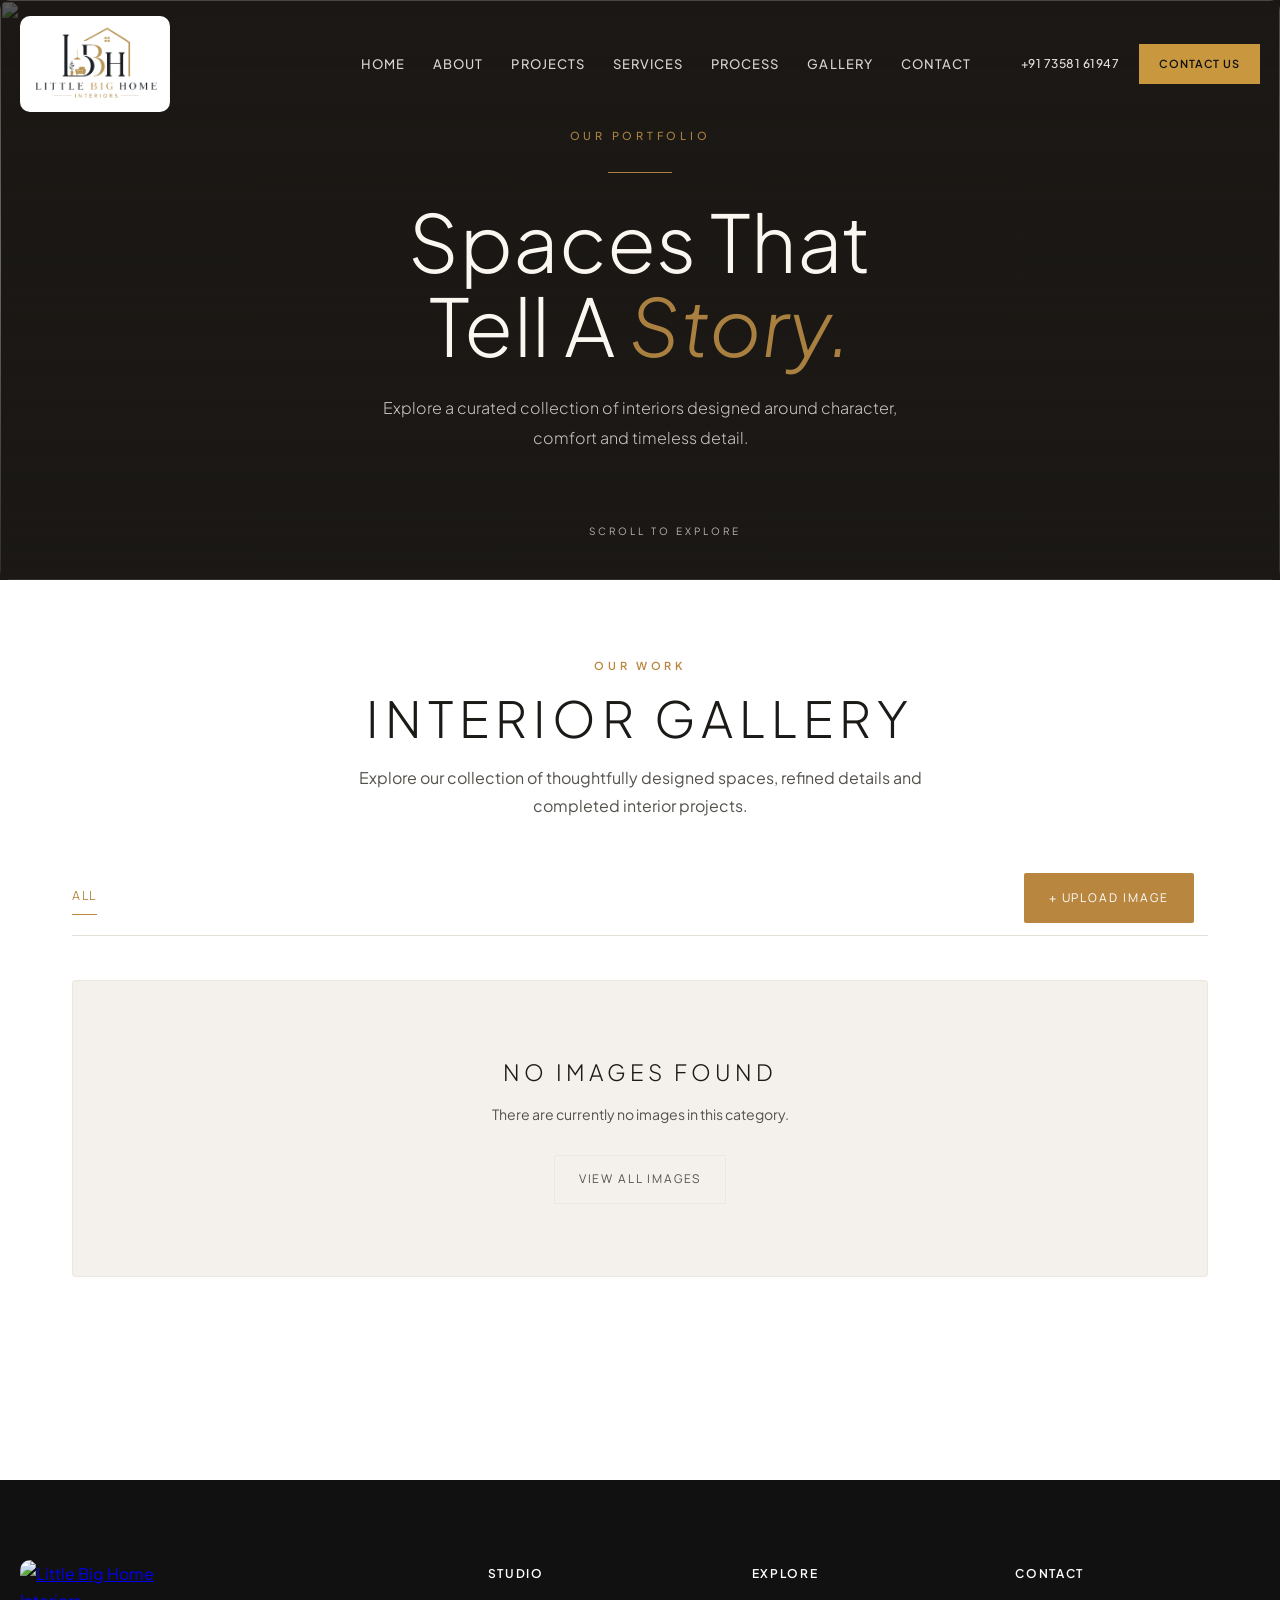
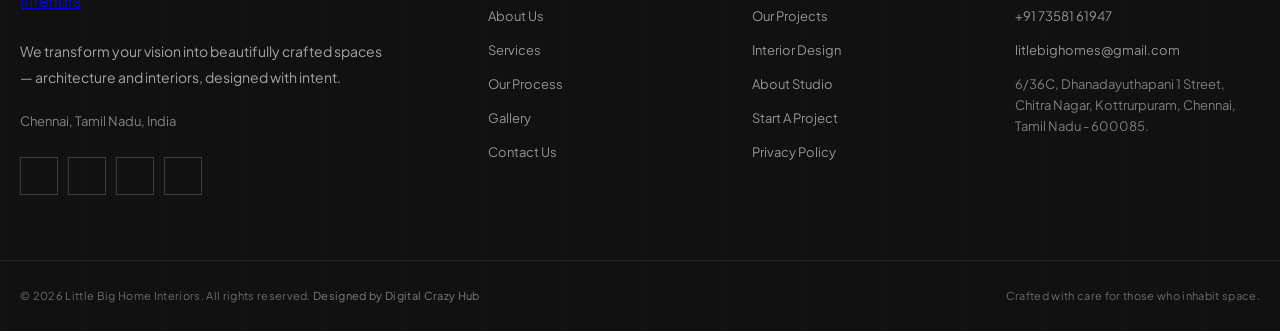
==== src/main/resources/static/page/gallery.html @ abd79fbe "add maven project" ====
<!DOCTYPE html>
<html lang="en">
<head>
    <meta charset="utf-8" />
    <meta name="viewport" content="width=device-width, initial-scale=1" />
    <title>Gallery | Little Big Home Interiors</title>
    <meta name="description" content="A curated portfolio of luxury residential and commercial interiors by Little Big Home Interiors." />
    <link rel="stylesheet" href="/src/main/resources/static/assets/css/gallery.css" />
    <link rel="stylesheet" href="/src/main/resources/static/assets/css/navbar-footer.css" />
    <link rel="icon" href="/src/main/resources/static/assets/image/logo.png" type="image/x-icon">
    <link rel="stylesheet" href="https://cdnjs.cloudflare.com/ajax/libs/font-awesome/7.3.0/css/all.min.css" integrity="sha512-ApSLB1Pd3/bZN8fWB/RG9YhN/7bd9Hkf3AGaE2mPfebjrxagjuBtx2GcgdqIlJkUzwylBo61r9Xa9NmgBI0swA==" crossorigin="anonymous" referrerpolicy="no-referrer" />
    <link rel="preconnect" href="https://fonts.googleapis.com" />
    <link rel="preconnect" href="https://fonts.gstatic.com" crossorigin />
    <link rel="stylesheet" href="https://fonts.googleapis.com/css2?family=Manrope:wght@300;400;500;600&family=Plus+Jakarta+Sans:wght@200;300;400;500&display=swap" />
</head>
<body class="lbhg-page">
<!-- =====================================================
        NAVBAR
   ====================================================== -->
<header class="lbh-nav" id="lbhNav">
    <div class="lbh-nav-wrap">
        <!-- ===============================
             LOGO
        ================================ -->
        <a href="#home" class="lbh-brand" aria-label="Little Big Home Interiors Home">
            <img src="/src/main/resources/static/assets/image/logo.png" alt="Little Big Home Interiors" class="lbh-brand-img">
        </a>
        <!-- ===============================
             DESKTOP NAVIGATION
        ================================ -->
        <nav class="lbh-menu" id="lbhMenu" aria-label="Primary Navigation">
            <a href="/index.html" class="lbh-menu-link lbh-active">Home</a>
            <a href="/src/main/resources/static/index.html#about" class="lbh-menu-link">About</a>
            <a href="/index.html#projects" class="lbh-menu-link">Projects</a>
            <a href="/index.html#services" class="lbh-menu-link">Services</a>
            <a href="/index.html#process" class="lbh-menu-link">Process</a>
            <a href="/page/gallery.html" class="lbh-menu-link">Gallery</a>
            <a href="/index.html#contact" class="lbh-menu-link">Contact</a>
        </nav>
        <!-- ===============================
             DESKTOP RIGHT ACTIONS
        ================================ -->
        <div class="lbh-nav-actions">
            <!-- PHONE -->
            <a href="tel:+917358161947" class="lbh-phone" aria-label="Call Little Big Home Interiors">
                    <span class="lbh-phone-icon" aria-hidden="true">
                        <i data-lucide="phone-call"></i>
                    </span>
                <span class="lbh-phone-text">+91 73581 61947</span>
            </a>
            <!-- CONTACT CTA -->
            <a href="#contact" class="lbh-contact-cta">Contact Us</a>
        </div>
        <!-- ===============================
             MOBILE TOGGLE
        ================================ -->
        <button class="lbh-burger" id="lbhBurger" type="button" aria-label="Open navigation menu"
                aria-expanded="false" aria-controls="lbhMobile">
            <span></span>
            <span></span>
            <span></span>
        </button>
    </div>
</header>
<!-- =====================================================
     MOBILE RIGHT SIDE MENU
====================================================== -->
<div class="lbh-mobile" id="lbhMobile" aria-hidden="true">
    <nav class="lbh-mobile-nav" aria-label="Mobile Navigation">
        <a href="#home" class="lbh-mobile-link lbh-active">Home</a>
        <a href="#about" class="lbh-mobile-link">About</a>
        <a href="#projects" class="lbh-mobile-link">Projects</a>
        <a href="#services" class="lbh-mobile-link">Services</a>
        <a href="#process" class="lbh-mobile-link">Process</a>
        <a href="/page/gallery.html" class="lbh-mobile-link">Gallery</a>
        <a href="#contact" class="lbh-mobile-link">Contact</a>
        <!-- Mobile Phone -->
        <a href="tel:+917358161947" class="lbh-mobile-phone">
                <span class="lbh-mobile-phone-icon">
                    <svg viewBox="0 0 24 24" fill="none" xmlns="http://www.w3.org/2000/svg">
                        <path d="M22 16.92v3a2 2 0 0 1-2.18 2
                            19.79 19.79 0 0 1-8.63-3.07
                            19.5 19.5 0 0 1-6-6
                            19.79 19.79 0 0 1-3.07-8.67
                            A2 2 0 0 1 4.11 2h3
                            a2 2 0 0 1 2 1.72
                            12.84 12.84 0 0 0 .7 2.81
                            2 2 0 0 1-.45 2.11L8.09 9.91
                            a16 16 0 0 0 6 6l1.27-1.27
                            a2 2 0 0 1 2.11-.45
                            12.84 12.84 0 0 0 2.81.7
                            A2 2 0 0 1 22 16.92z" stroke="currentColor" stroke-width="1.7" stroke-linecap="round"
                              stroke-linejoin="round" />
                    </svg>
                </span>
            +91 99999 99999</a>
        <!-- Mobile CTA -->
        <a href="#contact" class="lbh-mobile-cta">Contact Us</a>
    </nav>
</div>
<!-- 1. BANNER -->
<section class="lbhg-banner" aria-label="Gallery banner">
    <div class="lbhg-banner-media" aria-hidden="true">
        <img class="lbhg-banner-img" src="/assets/image/gallery/banner-luxury-living-room.jpg" alt="" onerror="this.onerror=null;this.src='https://images.unsplash.com/photo-1600210492486-724fe5c67fb0?auto=format&amp;fit=crop&amp;w=1920&amp;q=80'" />
    </div>
    <div class="lbhg-banner-overlay"></div>
    <div class="lbhg-banner-content">
        <p class="lbhg-banner-eyebrow">Our Portfolio</p>
        <span class="lbhg-rule" aria-hidden="true"></span>
        <h1 class="lbhg-banner-title">Spaces That<br />Tell A <em>Story.</em></h1>
        <p class="lbhg-banner-desc">Explore a curated collection of interiors designed around character, comfort and timeless detail.</p>
    </div>
    <div class="lbhg-scroll-indicator">
        <span>Scroll to explore</span>
        <span class="lbhg-scroll-arrow" aria-hidden="true"><i data-lucide="arrow-down-to-line"></i></span>
    </div>
</section>


<div class="gal-page">
    <main class="gal-shell">

        <section class="gal-intro" aria-labelledby="gal-heading">
            <p class="gal-eyebrow">OUR WORK</p>
            <h1 id="gal-heading" class="gal-heading">INTERIOR GALLERY</h1>
            <p class="gal-lede">
                Explore our collection of thoughtfully designed spaces, refined details and completed interior projects.
            </p>
        </section>

        <section class="gal-bar" aria-label="Gallery controls">
            <div class="gal-tabs" id="gal-tabs" role="tablist" aria-label="Filter gallery by category"></div>
            <div class="gal-actions">
                <button type="button" class="gal-btn gal-btn--gold gal-upload-cta" id="gal-upload-cta">
                    <span aria-hidden="true">+</span> Upload Image
                </button>
                <div id="gal-user-slot"></div>
            </div>
        </section>

        <section class="gal-results" aria-live="polite" id="gal-results">
            <p class="gal-status">Loading gallery…</p>
        </section>

    </main>

    <!-- Login modal -->
    <div class="gal-overlay gal-overlay--tight" id="gal-login-overlay" hidden>
        <div class="gal-login" role="dialog" aria-modal="true" aria-labelledby="gal-login-title" id="gal-login-dialog">
            <header class="gal-login__head">
                <div>
                    <h2 id="gal-login-title" class="gal-login__title">ADMIN LOGIN</h2>
                    <p class="gal-login__sub">Sign in to manage gallery images.</p>
                </div>
                <button type="button" class="gal-icon-btn" id="gal-login-close" aria-label="Close login dialog">X</button>
            </header>
            <form class="gal-form gal-login__form" id="gal-login-form" novalidate>
                <div class="gal-field">
                    <label class="gal-label" for="gal-login-user">Username *</label>
                    <input id="gal-login-user" class="gal-input" type="text" autocomplete="username" placeholder="Enter username" />
                    <p class="gal-msg gal-msg--error" id="gal-login-user-err" role="alert" hidden><span aria-hidden="true"></span> <span></span></p>
                </div>
                <div class="gal-field">
                    <label class="gal-label" for="gal-login-pass">Password *</label>
                    <div class="gal-passwrap">
                        <input id="gal-login-pass" class="gal-input" type="password" autocomplete="current-password" placeholder="Enter password" />
                        <button type="button" class="gal-passtoggle" id="gal-login-pass-toggle" aria-pressed="false" aria-label="Show password">Show</button>
                    </div>
                    <p class="gal-msg gal-msg--error" id="gal-login-pass-err" role="alert" hidden><span aria-hidden="true"></span> <span></span></p>
                </div>
                <p class="gal-loginerror" id="gal-login-error" role="alert" hidden></p>
                <div class="gal-login__actions">
                    <button type="button" class="gal-btn gal-btn--ghost" id="gal-login-cancel">Cancel</button>
                    <button type="submit" class="gal-btn gal-btn--gold" id="gal-login-submit">LOGIN</button>
                </div>
            </form>
        </div>
    </div>

    <!-- Upload / Edit modal -->
    <div class="gal-overlay" id="gal-modal-overlay" hidden>
        <div class="gal-modal" role="dialog" aria-modal="true" aria-labelledby="gal-modal-title" id="gal-modal-dialog">
            <header class="gal-modal__head">
                <div>
                    <h2 id="gal-modal-title" class="gal-modal__title">Upload an Image</h2>
                    <p class="gal-modal__sub">JPG or PNG, 1–2 MB, exactly 360 × 480px</p>
                </div>
                <button type="button" class="gal-icon-btn" id="gal-modal-close" aria-label="Close dialog">×</button>
            </header>
            <div class="gal-modal__body">
                <form class="gal-form" id="gal-upload-form" novalidate>
                    <div class="gal-field">
                        <span class="gal-label" id="gal-file-label">Upload File *</span>
                        <div class="gal-drop" id="gal-drop" role="button" tabindex="0" aria-labelledby="gal-file-label" aria-describedby="gal-file-help">
                            <span class="gal-drop__mark" aria-hidden="true">+</span>
                            <span class="gal-drop__main">Drag &amp; Drop, or click to browse</span>
                            <span class="gal-drop__hint" id="gal-file-help">Exactly 360×480px · JPG/PNG · 1–2MB</span>
                        </div>
                        <input type="file" id="gal-file-input" accept=".jpg,.jpeg,.png,image/jpeg,image/png" class="gal-sr" aria-labelledby="gal-file-label" />
                        <p class="gal-msg gal-msg--error" id="gal-file-err" role="alert" hidden><span aria-hidden="true"></span> <span></span></p>
                        <p class="gal-msg gal-msg--error" id="gal-file-missing-err" role="alert" hidden><span aria-hidden="true"></span> Please select an image.</p>
                        <div class="gal-filecard" id="gal-filecard" hidden>
                            <dl>
                                <div><dt>File</dt><dd id="gal-fc-name"></dd></div>
                                <div><dt>Size</dt><dd id="gal-fc-size"></dd></div>
                                <div><dt>Dimensions</dt><dd id="gal-fc-dims"></dd></div>
                                <div><dt>Status</dt><dd class="gal-ok">✓ Valid</dd></div>
                            </dl>
                            <button type="button" class="gal-link" id="gal-fc-replace">Replace image</button>
                        </div>
                    </div>

                    <div class="gal-field">
                        <label class="gal-label" for="gal-title">Title *</label>
                        <input id="gal-title" class="gal-input" maxlength="100" placeholder="e.g. Luxury Living Room Interior" required aria-describedby="gal-title-count" />
                        <div class="gal-field__foot">
                            <span class="gal-msg gal-msg--error" id="gal-title-err" role="alert" hidden><span aria-hidden="true"></span> Please enter a title.</span>
                            <span class="gal-counter" id="gal-title-count">0 / 100</span>
                        </div>
                    </div>

                    <div class="gal-field">
                        <label class="gal-label" for="gal-desc">Description</label>
                        <textarea id="gal-desc" class="gal-input gal-textarea" rows="4" placeholder="What's happening in this photo?" aria-describedby="gal-desc-count"></textarea>
                        <div class="gal-field__foot">
                            <span class="gal-msg gal-msg--error" id="gal-desc-err" role="alert" hidden><span aria-hidden="true"></span> Description must be 150 words or fewer.</span>
                            <span class="gal-counter" id="gal-desc-count">0 / 150 words</span>
                        </div>
                    </div>

                    <div class="gal-field">
                        <label class="gal-label" for="gal-category">Category *</label>
                        <select id="gal-category" class="gal-input gal-select" required>
                            <option value="">Select a category</option>
                        </select>
                        <p class="gal-msg gal-msg--error" id="gal-category-err" role="alert" hidden><span aria-hidden="true"></span> Please select a category.</p>
                    </div>

                    <button type="submit" class="gal-btn gal-btn--gold gal-btn--block" id="gal-upload-submit">Upload Image</button>
                </form>

                <aside class="gal-preview" aria-label="Image preview">
                    <div class="gal-preview__frame" id="gal-preview-frame">
                        <div class="gal-preview__empty" id="gal-preview-empty">
                            <p class="gal-preview__eyebrow">IMAGE PREVIEW</p>
                            <p class="gal-preview__hint">Select an image to preview</p>
                        </div>
                        <img id="gal-preview-img" alt="Selected image preview" hidden />
                    </div>
                    <p class="gal-preview__note">Preview shown at the required 360 × 480 ratio.</p>
                </aside>
            </div>
        </div>
    </div>

    <!-- Confirm delete dialog -->
    <div class="gal-overlay gal-overlay--tight" id="gal-confirm-overlay" hidden>
        <div class="gal-confirm" role="alertdialog" aria-modal="true" aria-labelledby="gal-confirm-title" aria-describedby="gal-confirm-desc">
            <h2 id="gal-confirm-title" class="gal-confirm__title">Delete this image?</h2>
            <p id="gal-confirm-desc" class="gal-confirm__text">This action cannot be undone.</p>
            <div class="gal-confirm__actions">
                <button type="button" class="gal-btn gal-btn--ghost" id="gal-confirm-cancel">Cancel</button>
                <button type="button" class="gal-btn gal-btn--danger" id="gal-confirm-ok">Delete</button>
            </div>
        </div>
    </div>

    <!-- Lightbox -->
    <div class="gal-lightbox" id="gal-lightbox" hidden></div>

    <!-- Toasts -->
    <div class="gal-toasts" id="gal-toasts" role="status" aria-live="polite"></div>
</div>

<!-- =====================================================
        FOOTER
   ====================================================== -->

<footer class="lbh-footer">
    <div class="lbh-footer-wrap">
        <!-- ===============================
             BRAND
        ================================ -->
        <div class="lbh-footer-brand">
            <a href="index.html#home" class="lbh-footer-logo"><img src="/assets/image/logo.png" alt="Little Big Home Interiors"></a>
            <p class="lbh-footer-desc">
                We transform your vision into beautifully
                crafted spaces — architecture and interiors,
                designed with intent.
            </p>
            <p class="lbh-footer-address">Chennai, Tamil Nadu, India</p>
            <!-- SOCIAL -->
            <div class="lbh-socials">
                <a href="#" aria-label="Facebook"><i class="fa-brands fa-facebook-f"></i></a>
                <a href="#" aria-label="Instagram"><i class="fa-brands fa-instagram"></i></a>
                <a href="#" aria-label="YouTube"><i class="fa-brands fa-youtube"></i></a>
                <a href="#" aria-label="LinkedIn"><i class="fa-brands fa-linkedin-in"></i></a>
            </div>
        </div>
        <!-- ===============================
             STUDIO
        ================================ -->
        <div class="lbh-footer-col">
            <h4>Studio</h4>
            <ul>
                <li><a href="index.html#about">About Us</a></li>
                <li><a href="index.html#services">Services</a></li>
                <li><a href="index.html#process">Our Process</a></li>
                <li><a href="/page/gallery.html">Gallery</a></li>
                <li><a href="index.html#contact">Contact Us</a></li>
            </ul>
        </div>
        <!-- ===============================
             EXPLORE
        ================================ -->
        <div class="lbh-footer-col">
            <h4>Explore</h4>
            <ul>
                <li><a href="index.html#projects">Our Projects</a></li>
                <li><a href="index.html#services">Interior Design</a></li>
                <li><a href="index.html#about">About Studio</a></li>
                <li><a href="index.html#contact">Start A Project</a></li>
                <li><a href="#">Privacy Policy</a></li>
            </ul>
        </div>
        <!-- ===============================
             CONTACT
        ================================ -->
        <div class="lbh-footer-col">
            <h4>Contact</h4>
            <ul>
                <li><a href="tel:+917358161947  ">+91 73581 61947</a></li>
                <li><a href="mailto:litlebighomes@gmail.com">litlebighomes@gmail.com</a></li>
                <li>6/36C, Dhanadayuthapani 1 Street, Chitra Nagar, Kottrurpuram, Chennai, Tamil Nadu - 600085.</li>
            </ul>
        </div>
    </div>
    <!-- ===============================
         FOOTER BOTTOM
    ================================ -->
    <div class="lbh-footer-bottom-wrap">
        <div class="lbh-footer-bottom">
            <span>© 2026 Little Big Home Interiors. All rights reserved.<a href="https://www.digitalcrazyhub.com/" target="_blank" rel="noopener noreferrer" style="color: rgba(255, 255, 255, .45); text-decoration: none;"> Designed by Digital Crazy Hub</a></span>
            <span>Crafted with care for those who inhabit space.</span>
        </div>
    </div>
</footer>
<script src="https://cdn.jsdelivr.net/npm/lucide@latest/dist/umd/lucide.min.js"></script>
<script>
    lucide.createIcons();
</script>
<script src="/src/main/resources/static/assets/js/gallery.js"></script>
<script src="/src/main/resources/static/assets/js/navbar-footer.js"></script>
</body>
</html>
---- src/main/resources/static/assets/css/gallery.css ----
@import url('https://fonts.googleapis.com/css2?family=Manrope:wght@400;500;600;700;800&family=Plus+Jakarta+Sans:wght@400;500;600;700;800&display=swap');
:root {
    --ink: #1b1815;
    --stone: #615a51;
    --cream: #f4efe6;
    --paper: #faf7f1;
    --brass: #a9803f;
    --brass-deep: #8a6530;
    --line: rgba(27, 24, 21, 0.12);
    --line-light: rgba(250, 247, 241, 0.18);
    --font-family: "Plus Jakarta Sans", "Manrope", system-ui, -apple-system, BlinkMacSystemFont, "Segoe UI", Roboto, sans-serif;
}

/* ---------- reset (scoped-ish, minimal) ---------- */
.lbhg-page * {
    box-sizing: border-box;
}

html,
body {
    margin: 0;
    padding: 0;
}

body.lbhg-page {
    background: var(--paper);
    color: var(--ink);
    font-size: 16px;
    line-height: 1.7;
    overflow-x: hidden;
    -webkit-font-smoothing: antialiased;
}

.lbhg-page img {
    display: block;
    max-width: 100%;
    border-radius: 10px;
}

button {
    font: inherit;
    color: inherit;
    background: none;
    border: 0;
    cursor: pointer;
}


/* ---------- 1. BANNER ---------- */
.lbhg-banner {
    position: relative;
    height: 580px;
    display: flex;
    align-items: center;
    justify-content: center;
    overflow: hidden;
    background: var(--ink);
}

.lbhg-banner-media {
    position: absolute;
    inset: 0;
}

.lbhg-banner-img {
    width: 100%;
    height: 100%;
    object-fit: cover;
    transform: scale(1.06);
    animation: lbhgBannerZoom 6s cubic-bezier(.22, .61, .36, 1) forwards;
}

@keyframes lbhgBannerZoom {
    to {
        transform: scale(1);
    }
}

.lbhg-banner-overlay {
    position: absolute;
    inset: 0;
    background:
            linear-gradient(to bottom, rgba(27, 24, 21, .72) 0%, rgba(27, 24, 21, .52) 45%, rgba(27, 24, 21, .86) 100%);
}

.lbhg-banner-content {
    position: relative;
    text-align: center;
    padding: 0 32px;
    max-width: 860px;
}

.lbhg-banner-eyebrow,
.lbhg-label {
    margin: 0;
    font-size: 11px;
    letter-spacing: .34em;
    text-transform: uppercase;
    font-weight: 500;
    color: var(--brass);
}

.lbhg-rule {
    display: block;
    width: 64px;
    height: 1px;
    margin: 26px auto;
    background: var(--brass);
    opacity: .8;
}

.lbhg-banner-title {
    font-weight: 300;
    font-size: clamp(42px, 6.2vw, 86px);
    line-height: 1.06;
    letter-spacing: .005em;
    margin: 0;
    color: var(--paper);
}

.lbhg-banner-title em {
    font-style: italic;
    color: var(--brass);
}

.lbhg-banner-desc {
    margin: 26px auto 0;
    max-width: 560px;
    font-size: 16px;
    font-weight: 300;
    line-height: 1.85;
    color: rgba(250, 247, 241, .78);
}

/* banner entrance */
.lbhg-banner-eyebrow,
.lbhg-rule,
.lbhg-banner-title,
.lbhg-banner-desc,
.lbhg-scroll-indicator {
    opacity: 0;
    transform: translateY(26px);
    animation: lbhgRise .95s cubic-bezier(.22, .61, .36, 1) forwards;
}

.lbhg-banner-eyebrow {
    animation-delay: .15s;
}

.lbhg-rule {
    animation-delay: .3s;
}

.lbhg-banner-title {
    animation-delay: .42s;
}

.lbhg-banner-desc {
    animation-delay: .6s;
}

.lbhg-scroll-indicator {
    animation-delay: .9s;
}

@keyframes lbhgRise {
    to {
        opacity: 1;
        transform: translateY(0);
    }
}

.lbhg-scroll-indicator {
    position: absolute;
    left: 46%;
    bottom: 30px;
    transform: translateX(-50%);
    display: flex;
    flex-direction: column;
    align-items: center;
    gap: 10px;
    font-size: 10px;
    letter-spacing: .3em;
    text-transform: uppercase;
    color: rgba(250, 247, 241, .7);
}

.lbhg-scroll-arrow {
    animation: lbhgBob 2.2s ease-in-out infinite;
    font-size: 14px;
}

@keyframes lbhgBob {

    0%,
    100% {
        transform: translateY(0);
    }

    50% {
        transform: translateY(7px);
    }
}


@media (max-width: 767px) {

    .lbhg-banner {
        height: 410px;
    }

    .lbhg-banner-content {
        padding: 0 22px;
    }

    .lbhg-banner-title {
        font-size: clamp(36px, 11vw, 48px);
    }

    .lbhg-banner-desc {
        font-size: 14.5px;
        margin-top: 18px;
    }

    .lbhg-rule {
        margin: 18px auto;
    }

}


@media (prefers-reduced-motion: reduce) {

    .lbhg-page *,
    .lbhg-page *::before,
    .lbhg-page *::after {
        animation-duration: .01ms !important;
        transition-duration: .01ms !important;
    }
}

/* Interior Gallery — plain HTML/CSS/JS port. Base reset (replaces Tailwind preflight). */
*,
*::before,
*::after {
    box-sizing: border-box;
}

body {
    -webkit-font-smoothing: antialiased;
}

button {
    font: inherit;
}

img {
    max-width: 100%;
}

/* Interior Gallery page styles — scoped to .gal-* classes. */

.gal-page {
    --ink: #1c1a17;
    --ink-soft: #55524c;
    --ink-faint: #9a968d;
    --gold: #b8863f;
    --gold-soft: #cba15f;
    --bg: #ffffff;
    --bg-warm: #f4f1ec;
    --line: #e4e0d8;
    --line-soft: #ece8e1;
    --serif: "Plus Jakarta Sans", Georgia, "Times New Roman", serif;
    --sans: "Manrope", "Plus Jakarta Sans", -apple-system, BlinkMacSystemFont, sans-serif;
    --max: 1200px;

    min-height: 100vh;
    background: var(--bg);
    color: var(--ink);
    font-family: var(--sans);
    overflow-x: hidden;
}

.gal-page *:focus-visible,
.gal-overlay *:focus-visible,
.gal-lightbox *:focus-visible,
.gal-toasts *:focus-visible {
    outline: 2px solid var(--gold);
    outline-offset: 2px;
    border-radius: 2px;
}

.gal-sr {
    position: absolute;
    width: 1px;
    height: 1px;
    padding: 0;
    margin: -1px;
    overflow: hidden;
    clip: rect(0 0 0 0);
    white-space: nowrap;
    border: 0;
}

.gal-shell {
    max-width: var(--max);
    margin: 0 auto;
    padding: clamp(2.5rem, 6vw, 5rem) clamp(1rem, 4vw, 2rem) clamp(3rem, 7vw, 6rem);
}

/* ---------- Intro ---------- */
.gal-intro {
    text-align: center;
    max-width: 46rem;
    margin: 0 auto clamp(2rem, 5vw, 3.25rem);
}

.gal-eyebrow {
    font-size: 0.6875rem;
    letter-spacing: 0.34em;
    color: var(--gold);
    margin: 0 0 1rem;
    font-weight: 600;
}

.gal-heading {
    font-family: var(--serif);
    font-size: clamp(1.9rem, 5.2vw, 3.1rem);
    font-weight: 300;
    letter-spacing: 0.12em;
    line-height: 1.1;
    margin: 0 0 1.1rem;
    color: var(--ink);
}

.gal-lede {
    margin: 0 auto;
    max-width: 38rem;
    font-size: clamp(0.9rem, 1.6vw, 1rem);
    line-height: 1.8;
    color: var(--ink-soft);
}

/* ---------- Filter bar ---------- */
.gal-bar {
    display: flex;
    align-items: center;
    justify-content: space-between;
    gap: 1.25rem;
    padding-bottom: 0.75rem;
    border-bottom: 1px solid var(--line);
    margin-bottom: clamp(1.75rem, 4vw, 2.75rem);
}

.gal-tabs {
    display: flex;
    align-items: center;
    gap: clamp(1rem, 2.4vw, 1.9rem);
    overflow-x: auto;
    scrollbar-width: none;
    -ms-overflow-style: none;
    padding-bottom: 0.15rem;
    min-width: 0;
    scroll-snap-type: x proximity;
}

.gal-tabs::-webkit-scrollbar {
    display: none;
}

.gal-tab {
    position: relative;
    flex: 0 0 auto;
    background: none;
    border: 0;
    padding: 0.4rem 0 0.6rem;
    font-family: var(--sans);
    font-size: 0.78rem;
    letter-spacing: 0.14em;
    text-transform: uppercase;
    color: var(--ink-faint);
    cursor: pointer;
    transition: color 0.3s ease;
    scroll-snap-align: start;
}

.gal-tab::after {
    content: "";
    position: absolute;
    left: 0;
    bottom: 0;
    height: 1px;
    width: 100%;
    background: var(--gold);
    transform: scaleX(0);
    transform-origin: left;
    transition: transform 0.4s cubic-bezier(0.22, 1, 0.36, 1);
}

.gal-tab:hover {
    color: var(--ink);
}

.gal-tab.is-active {
    color: var(--gold);
}

.gal-tab.is-active::after,
.gal-tab:hover::after {
    transform: scaleX(1);
}

/* ---------- Buttons ---------- */
.gal-btn {
    font-family: var(--sans);
    font-size: 0.75rem;
    letter-spacing: 0.16em;
    text-transform: uppercase;
    padding: 0.85rem 1.5rem;
    border-radius: 2px;
    border: 1px solid transparent;
    cursor: pointer;
    transition:
            transform 0.35s cubic-bezier(0.22, 1, 0.36, 1),
            background-color 0.35s ease,
            color 0.35s ease,
            border-color 0.35s ease;
    white-space: nowrap;
}

.gal-btn--gold {
    background: var(--gold);
    color: var(--bg);
}

.gal-btn--gold:hover:not(:disabled) {
    background: var(--gold-soft);
    transform: translateY(-2px);
}

.gal-btn--gold:disabled {
    opacity: 0.55;
    cursor: not-allowed;
}

.gal-btn--outline {
    background: transparent;
    color: var(--ink);
    border-color: var(--line);
    padding-inline: 2.6rem;
}

.gal-btn--outline:hover {
    border-color: var(--gold);
    color: var(--gold);
    transform: translateY(-2px);
}

.gal-btn--ghost {
    background: var(--bg-warm);
    color: var(--ink-soft);
    border-color: var(--line-soft);
}

.gal-btn--ghost:hover {
    color: var(--ink);
    border-color: var(--line);
}

.gal-btn--danger {
    background: var(--ink);
    color: var(--bg);
}

.gal-btn--danger:hover {
    background: var(--gold);
}

.gal-btn--block {
    width: 100%;
}

.gal-upload-cta {
    flex: 0 0 auto;
}

.gal-icon-btn {
    border: 1px solid var(--line);
    background: var(--bg);
    color: var(--ink-soft);
    width: 2.25rem;
    height: 2.25rem;
    border-radius: 999px;
    font-size: 1.25rem;
    line-height: 1;
    cursor: pointer;
    transition:
            color 0.3s ease,
            border-color 0.3s ease;
}

.gal-icon-btn:hover {
    color: var(--gold);
    border-color: var(--gold);
}

.gal-link {
    background: none;
    border: 0;
    padding: 0;
    color: var(--gold);
    font-size: 0.75rem;
    letter-spacing: 0.08em;
    cursor: pointer;
    text-decoration: underline;
    text-underline-offset: 3px;
}

/* ---------- Masonry ---------- */
.gal-masonry {
    column-count: 3;
    column-gap: clamp(1rem, 2vw, 1.75rem);
}

.gal-card {
    break-inside: avoid;
    margin: 0 0 clamp(1rem, 2vw, 1.75rem);
    display: block;
}

.gal-card__media {
    position: relative;
    display: block;
    width: 100%;
    padding: 0;
    border: 0;
    overflow: hidden;
    background: var(--bg-warm);
    cursor: pointer;
    border-radius: 2px;
}

.gal-card__media img {
    width: 100%;
    height: 100%;
    object-fit: cover;
    display: block;
    transition: transform 0.9s cubic-bezier(0.22, 1, 0.36, 1);
}

.gal-card__skeleton {
    display: block;
    width: 100%;
    height: 100%;
    background: var(--line-soft);
}

.gal-card__scrim {
    position: absolute;
    inset: 0;
    background: linear-gradient(to top, rgba(28, 26, 23, 0.86) 0%, rgba(28, 26, 23, 0.25) 42%, transparent 70%);
    opacity: 0;
    transition: opacity 0.6s ease;
}

.gal-card__meta {
    position: absolute;
    left: 0;
    right: 0;
    bottom: 0;
    display: flex;
    flex-direction: column;
    gap: 0.35rem;
    padding: 1.25rem;
    text-align: left;
    color: var(--bg);
    opacity: 0;
    transform: translateY(10px);
    transition:
            opacity 0.6s ease,
            transform 0.6s cubic-bezier(0.22, 1, 0.36, 1);
}

.gal-card__cat {
    font-size: 0.6rem;
    letter-spacing: 0.24em;
    text-transform: uppercase;
    color: var(--gold-soft);
}

.gal-card__title {
    font-family: var(--serif);
    font-size: 1.02rem;
    font-weight: 400;
    letter-spacing: 0.02em;
}

.gal-card__desc {
    font-size: 0.78rem;
    line-height: 1.6;
    color: rgba(255, 255, 255, 0.78);
    display: -webkit-box;
    -webkit-line-clamp: 2;
    -webkit-box-orient: vertical;
    overflow: hidden;
}

@media (hover: hover) {
    .gal-card__media:hover img {
        transform: scale(1.04);
    }

    .gal-card__media:hover .gal-card__scrim,
    .gal-card__media:hover .gal-card__meta,
    .gal-card__media:focus-visible .gal-card__scrim,
    .gal-card__media:focus-visible .gal-card__meta {
        opacity: 1;
        transform: none;
    }

    .gal-card__caption {
        display: none;
    }
}

.gal-card__caption {
    display: flex;
    flex-direction: column;
    gap: 0.25rem;
    padding: 0.75rem 0.1rem 0;
}

.gal-card__caption-title {
    font-family: var(--serif);
    font-size: 0.95rem;
    color: var(--ink);
}

.gal-card__caption-cat {
    font-size: 0.62rem;
    letter-spacing: 0.22em;
    text-transform: uppercase;
    color: var(--gold);
}

.gal-card__manage {
    display: flex;
    align-items: center;
    gap: 0.5rem;
    padding: 0.55rem 0.1rem 0;
    font-size: 0.68rem;
    letter-spacing: 0.14em;
    text-transform: uppercase;
    color: var(--ink-faint);
}

.gal-card__manage button {
    background: none;
    border: 0;
    padding: 0;
    font: inherit;
    color: var(--ink-faint);
    cursor: pointer;
    transition: color 0.3s ease;
}

.gal-card__manage button:hover {
    color: var(--gold);
}

.gal-more {
    display: flex;
    justify-content: center;
    margin-top: clamp(1.5rem, 4vw, 2.75rem);
}

.gal-status {
    color: var(--ink-faint);
    font-size: 0.85rem;
    text-align: center;
    padding: 3rem 0;
}

/* ---------- Empty state ---------- */
.gal-empty {
    border: 1px solid var(--line-soft);
    background: var(--bg-warm);
    padding: clamp(2.5rem, 7vw, 4.5rem) 1.5rem;
    text-align: center;
    border-radius: 3px;
}

.gal-empty__title {
    font-family: var(--serif);
    font-weight: 300;
    letter-spacing: 0.18em;
    font-size: clamp(1.1rem, 3vw, 1.4rem);
    margin: 0 0 0.75rem;
}

.gal-empty__text {
    color: var(--ink-soft);
    font-size: 0.88rem;
    margin: 0 0 1.75rem;
}

/* ---------- Overlay / modal ---------- */
.gal-overlay[hidden],
.gal-lightbox[hidden] {
    display: none !important;
}

.gal-overlay {
    position: fixed;
    inset: 0;
    z-index: 60;
    background: rgba(28, 26, 23, 0.55);
    backdrop-filter: blur(3px);
    display: flex;
    align-items: center;
    justify-content: center;
    padding: clamp(0.75rem, 3vw, 2rem);
    overflow-y: auto;
    animation: gal-fade 0.25s ease both;
    font-family: var(--sans);
}

@keyframes gal-fade {
    from {
        opacity: 0;
    }
    to {
        opacity: 1;
    }
}

@keyframes gal-rise {
    from {
        opacity: 0;
        transform: translateY(18px) scale(0.985);
    }
    to {
        opacity: 1;
        transform: none;
    }
}

.gal-modal {
    width: min(1040px, 100%);
    max-height: calc(100dvh - 2rem);
    overflow-y: auto;
    background: var(--bg);
    border-radius: 6px;
    border: 1px solid var(--line);
    animation: gal-rise 0.4s cubic-bezier(0.22, 1, 0.36, 1) both;
    color: var(--ink);
}

.gal-modal__head {
    display: flex;
    align-items: flex-start;
    justify-content: space-between;
    gap: 1rem;
    padding: clamp(1.25rem, 3vw, 1.9rem) clamp(1.25rem, 3vw, 2.25rem);
    border-bottom: 1px solid var(--line-soft);
    position: sticky;
    top: 0;
    background: var(--bg);
    z-index: 1;
}

.gal-modal__title {
    font-family: var(--serif);
    font-weight: 400;
    font-size: clamp(1.15rem, 2.6vw, 1.5rem);
    letter-spacing: 0.04em;
    margin: 0 0 0.35rem;
}

.gal-modal__sub {
    margin: 0;
    font-size: 0.75rem;
    color: var(--ink-faint);
    letter-spacing: 0.04em;
}

.gal-modal__body {
    display: grid;
    grid-template-columns: minmax(0, 1fr) minmax(0, 0.85fr);
    gap: clamp(1.25rem, 3vw, 2.25rem);
    padding: clamp(1.25rem, 3vw, 2.25rem);
}

.gal-form {
    display: flex;
    flex-direction: column;
    gap: 1.25rem;
    min-width: 0;
}

.gal-field {
    display: flex;
    flex-direction: column;
    gap: 0.5rem;
    min-width: 0;
}

.gal-label {
    font-size: 0.68rem;
    letter-spacing: 0.18em;
    text-transform: uppercase;
    color: var(--ink-soft);
}

.gal-field__foot {
    display: flex;
    justify-content: space-between;
    gap: 0.75rem;
    align-items: center;
}

.gal-counter {
    font-size: 0.68rem;
    color: var(--ink-faint);
    margin-left: auto;
}

.gal-input {
    width: 100%;
    font-family: var(--sans);
    font-size: 0.88rem;
    color: var(--ink);
    background: var(--bg);
    border: 1px solid var(--line);
    border-radius: 3px;
    padding: 0.75rem 0.85rem;
    transition:
            border-color 0.3s ease,
            background-color 0.3s ease;
}

.gal-input::placeholder {
    color: var(--ink-faint);
}

.gal-input:hover {
    border-color: var(--gold-soft);
}

.gal-input:focus {
    border-color: var(--gold);
    outline: none;
    box-shadow: 0 0 0 3px rgba(184, 134, 63, 0.14);
}

.gal-input.is-invalid {
    border-color: #a2402f;
}

.gal-textarea {
    resize: vertical;
    min-height: 6.5rem;
    line-height: 1.6;
}

.gal-select {
    appearance: none;
    background-image: linear-gradient(45deg, transparent 50%, var(--ink-soft) 50%),
    linear-gradient(135deg, var(--ink-soft) 50%, transparent 50%);
    background-position:
            calc(100% - 18px) calc(50% + 2px),
            calc(100% - 13px) calc(50% + 2px);
    background-size:
            5px 5px,
            5px 5px;
    background-repeat: no-repeat;
    padding-right: 2.25rem;
}

.gal-drop {
    border: 1px dashed var(--line);
    background: var(--bg-warm);
    border-radius: 4px;
    padding: clamp(1.5rem, 4vw, 2.4rem) 1rem;
    text-align: center;
    cursor: pointer;
    display: flex;
    flex-direction: column;
    align-items: center;
    gap: 0.45rem;
    transition:
            border-color 0.3s ease,
            background-color 0.3s ease;
}

.gal-drop:hover {
    border-color: var(--gold);
}

.gal-drop.is-invalid {
    border-color: #a2402f;
}

.gal-drop__mark {
    font-size: 1.25rem;
    color: var(--gold);
    line-height: 1;
}

.gal-drop__main {
    font-size: 0.85rem;
    color: var(--ink);
}

.gal-drop__hint {
    font-size: 0.7rem;
    color: var(--ink-faint);
    letter-spacing: 0.05em;
}

.gal-msg {
    display: inline-flex;
    align-items: center;
    gap: 0.4rem;
    font-size: 0.74rem;
    margin: 0;
}

.gal-msg--error {
    color: #a2402f;
}

.gal-ok {
    color: var(--gold);
}

.gal-filecard {
    border: 1px solid var(--line-soft);
    border-radius: 3px;
    padding: 0.85rem 1rem;
    background: var(--bg);
    display: flex;
    flex-direction: column;
    gap: 0.6rem;
}

.gal-filecard dl {
    display: grid;
    grid-template-columns: repeat(2, minmax(0, 1fr));
    gap: 0.5rem 1rem;
    margin: 0;
}

.gal-filecard dt {
    font-size: 0.62rem;
    letter-spacing: 0.16em;
    text-transform: uppercase;
    color: var(--ink-faint);
}

.gal-filecard dd {
    margin: 0.15rem 0 0;
    font-size: 0.8rem;
    color: var(--ink);
    overflow-wrap: anywhere;
}

.gal-preview {
    min-width: 0;
    display: flex;
    flex-direction: column;
    gap: 0.75rem;
}

.gal-preview__frame {
    background: var(--bg-warm);
    border: 1px solid var(--line-soft);
    border-radius: 4px;
    aspect-ratio: 360 / 480;
    width: 100%;
    max-height: 60vh;
    margin-inline: auto;
    overflow: hidden;
    display: flex;
    align-items: center;
    justify-content: center;
}

.gal-preview__frame img {
    width: 100%;
    height: 100%;
    object-fit: cover;
}

.gal-preview__empty {
    text-align: center;
    padding: 1rem;
}

.gal-preview__eyebrow {
    font-size: 0.65rem;
    letter-spacing: 0.28em;
    color: var(--ink-faint);
    margin: 0 0 0.5rem;
}

.gal-preview__hint {
    font-size: 0.78rem;
    color: var(--ink-faint);
    margin: 0;
}

.gal-preview__note {
    font-size: 0.68rem;
    color: var(--ink-faint);
    text-align: center;
    margin: 0;
}

/* ---------- Confirm ---------- */
.gal-overlay--tight {
    z-index: 80;
}

.gal-confirm {
    width: min(420px, 100%);
    background: var(--bg);
    border: 1px solid var(--line);
    border-radius: 5px;
    padding: clamp(1.5rem, 4vw, 2rem);
    animation: gal-rise 0.3s cubic-bezier(0.22, 1, 0.36, 1) both;
    font-family: var(--sans);
    color: var(--ink);
}

.gal-confirm__title {
    font-family: var(--serif);
    font-weight: 400;
    font-size: 1.15rem;
    margin: 0 0 0.5rem;
}

.gal-confirm__text {
    font-size: 0.85rem;
    color: var(--ink-soft);
    margin: 0 0 1.5rem;
}

.gal-confirm__actions {
    display: flex;
    justify-content: flex-end;
    gap: 0.6rem;
    flex-wrap: wrap;
}

/* ---------- Lightbox ---------- */
.gal-lightbox {
    position: fixed;
    inset: 0;
    z-index: 150;
    background: rgba(28, 26, 23, 0.95);
    display: flex;
    align-items: center;
    justify-content: center;
    padding: clamp(1rem, 4vw, 3rem);
    animation: gal-fade 0.25s ease both;
    font-family: var(--sans);
}

.gal-lightbox__stage {
    display: grid;
    grid-template-columns: minmax(0, 1.2fr) minmax(0, 0.8fr);
    gap: clamp(1rem, 3vw, 2.5rem);
    align-items: center;
    width: min(1100px, 100%);
    max-height: 100%;
}

.gal-lightbox__frame {
    display: flex;
    align-items: center;
    justify-content: center;
    min-height: 0;
}

.gal-lightbox__frame img {
    max-width: 100%;
    max-height: min(78vh, 900px);
    object-fit: contain;
    border-radius: 3px;
}

.gal-lightbox__info {
    color: var(--bg);
    min-width: 0;
}

.gal-lightbox__cat {
    font-size: 0.65rem;
    letter-spacing: 0.26em;
    text-transform: uppercase;
    color: var(--gold-soft);
    margin: 0 0 0.75rem;
}

.gal-lightbox__title {
    font-family: var(--serif);
    font-weight: 300;
    font-size: clamp(1.3rem, 3vw, 1.9rem);
    margin: 0 0 0.9rem;
    letter-spacing: 0.03em;
}

.gal-lightbox__desc {
    font-size: 0.88rem;
    line-height: 1.8;
    color: rgba(255, 255, 255, 0.72);
    margin: 0 0 1.25rem;
}

.gal-lightbox__count {
    font-size: 0.7rem;
    letter-spacing: 0.2em;
    color: var(--ink-faint);
    margin: 0;
}

.gal-lightbox__close {
    position: absolute;
    top: clamp(0.75rem, 3vw, 1.75rem);
    right: clamp(0.75rem, 3vw, 1.75rem);
    width: 2.5rem;
    height: 2.5rem;
    border-radius: 999px;
    border: 1px solid rgba(255, 255, 255, 0.25);
    background: transparent;
    color: var(--bg);
    font-size: 1.4rem;
    line-height: 1;
    cursor: pointer;
    transition:
            border-color 0.3s ease,
            color 0.3s ease;
}

.gal-lightbox__close:hover {
    color: var(--gold-soft);
    border-color: var(--gold);
}

.gal-lightbox__nav {
    position: absolute;
    top: 50%;
    transform: translateY(-50%);
    width: 2.75rem;
    height: 2.75rem;
    border-radius: 999px;
    border: 1px solid rgba(255, 255, 255, 0.22);
    background: transparent;
    color: var(--bg);
    font-size: 1.6rem;
    line-height: 1;
    cursor: pointer;
    transition:
            border-color 0.3s ease,
            color 0.3s ease;
}

.gal-lightbox__nav:hover {
    color: var(--gold-soft);
    border-color: var(--gold);
}

.gal-lightbox__nav--prev {
    left: clamp(0.5rem, 2vw, 1.5rem);
}

.gal-lightbox__nav--next {
    right: clamp(0.5rem, 2vw, 1.5rem);
}

/* ---------- Toasts ---------- */
.gal-toasts {
    position: fixed;
    z-index: 90;
    bottom: 1.25rem;
    right: 1.25rem;
    display: flex;
    flex-direction: column;
    gap: 0.6rem;
    pointer-events: none;
    max-width: min(360px, calc(100vw - 2rem));
    font-family: var(--sans);
}

.gal-toast {
    pointer-events: auto;
    display: flex;
    align-items: flex-start;
    gap: 0.65rem;
    background: var(--bg);
    border: 1px solid var(--line);
    border-left: 2px solid var(--gold);
    border-radius: 3px;
    padding: 0.8rem 0.9rem;
    box-shadow: 0 12px 30px rgba(28, 26, 23, 0.12);
    animation: gal-toast-in 0.35s cubic-bezier(0.22, 1, 0.36, 1) both;
}

.gal-toast p {
    margin: 0;
    font-size: 0.8rem;
    color: var(--ink);
    line-height: 1.5;
}

.gal-toast__dot {
    width: 6px;
    height: 6px;
    border-radius: 999px;
    background: var(--gold);
    margin-top: 0.45rem;
    flex: 0 0 auto;
}

.gal-toast--error {
    border-left-color: #a2402f;
}

.gal-toast--error .gal-toast__dot {
    background: #a2402f;
}

.gal-toast__close {
    margin-left: auto;
    background: none;
    border: 0;
    color: var(--ink-faint);
    font-size: 1rem;
    line-height: 1;
    cursor: pointer;
}

@keyframes gal-toast-in {
    from {
        opacity: 0;
        transform: translateY(12px);
    }
    to {
        opacity: 1;
        transform: none;
    }
}

/* ---------- Responsive ---------- */
@media (max-width: 1024px) {
    .gal-masonry {
        column-count: 2;
    }
}

@media (max-width: 860px) {
    .gal-bar {
        flex-direction: column;
        align-items: stretch;
        gap: 0.9rem;
    }

    .gal-upload-cta {
        align-self: stretch;
    }

    .gal-modal__body,
    .gal-lightbox__stage {
        grid-template-columns: minmax(0, 1fr);
    }

    .gal-lightbox__stage {
        align-content: center;
        overflow-y: auto;
    }

    .gal-lightbox__frame img {
        max-height: 52vh;
    }

    .gal-lightbox__nav {
        top: auto;
        bottom: 1rem;
        transform: none;
    }

    .gal-preview__frame {
        max-width: 320px;
    }
}

@media (max-width: 640px) {
    .gal-masonry {
        column-count: 1;
    }

    .gal-filecard dl {
        grid-template-columns: minmax(0, 1fr);
    }
}

@media (min-width: 1600px) {
    .gal-masonry {
        column-count: 4;
    }
}

@media (prefers-reduced-motion: reduce) {
    .gal-page *,
    .gal-overlay *,
    .gal-lightbox * {
        animation-duration: 0.01ms !important;
        transition-duration: 0.01ms !important;
    }
}

/* ---------- Admin actions cluster ---------- */
.gal-actions {
    display: flex;
    align-items: center;
    gap: 0.9rem;
    flex: 0 0 auto;
}

/* ---------- User menu ---------- */
.gal-user {
    position: relative;
    font-family: var(--sans);
}

.gal-user__trigger {
    display: inline-flex;
    align-items: center;
    gap: 0.4rem;
    background: none;
    border: 0;
    padding: 0.45rem 0.2rem;
    cursor: pointer;
    font-size: 0.72rem;
    letter-spacing: 0.14em;
    text-transform: uppercase;
    color: var(--ink);
}

.gal-user__label {
    color: var(--ink-faint);
}

.gal-user__trigger:hover,
.gal-user__trigger[aria-expanded="true"] {
    color: var(--gold);
}

.gal-user__caret {
    font-size: 0.6rem;
    color: var(--ink-faint);
}

.gal-user__menu {
    position: absolute;
    right: 0;
    top: calc(100% + 0.45rem);
    z-index: 40;
    min-width: 190px;
    background: var(--bg);
    border: 1px solid var(--line);
    border-radius: 4px;
    padding: 0.85rem 1rem 0.6rem;
    box-shadow: 0 18px 40px -24px rgba(28, 26, 23, 0.45);
    animation: gal-rise 0.2s ease both;
}

.gal-user__signed {
    margin: 0;
    font-size: 0.62rem;
    letter-spacing: 0.16em;
    text-transform: uppercase;
    color: var(--ink-faint);
}

.gal-user__name {
    margin: 0.2rem 0 0.7rem;
    font-family: var(--serif);
    font-size: 0.95rem;
    color: var(--ink);
}

.gal-user__logout {
    width: 100%;
    text-align: left;
    background: none;
    border: 0;
    border-top: 1px solid var(--line-soft);
    padding: 0.65rem 0 0.25rem;
    cursor: pointer;
    font-family: var(--sans);
    font-size: 0.74rem;
    letter-spacing: 0.12em;
    text-transform: uppercase;
    color: var(--ink-soft);
}

.gal-user__logout:hover {
    color: var(--gold);
}

/* ---------- Login modal ---------- */
.gal-login {
    width: min(430px, 100%);
    align-self: center;
    background: var(--bg);
    border: 1px solid var(--line);
    border-radius: 5px;
    animation: gal-rise 0.35s cubic-bezier(0.22, 1, 0.36, 1) both;
    font-family: var(--sans);
    color: var(--ink);
}

.gal-login__head {
    display: flex;
    align-items: flex-start;
    justify-content: space-between;
    gap: 1rem;
    padding: 1.5rem 1.6rem 1.1rem;
    border-bottom: 1px solid var(--line-soft);
}

.gal-login__title {
    margin: 0 0 0.35rem;
    font-family: var(--sans);
    font-weight: 500;
    font-size: 0.85rem;
    letter-spacing: 0.2em;
}

.gal-login__sub {
    margin: 0;
    font-size: 0.78rem;
    color: var(--ink-soft);
}

.gal-login__form {
    display: flex;
    flex-direction: column;
    gap: 1.1rem;
    padding: 1.5rem 1.6rem 1.75rem;
}

.gal-passwrap {
    position: relative;
    display: flex;
    align-items: center;
}

.gal-passwrap .gal-input {
    width: 100%;
    padding-right: 4.2rem;
}

.gal-passtoggle {
    position: absolute;
    right: 0.7rem;
    background: none;
    border: 0;
    cursor: pointer;
    font-family: var(--sans);
    font-size: 0.68rem;
    letter-spacing: 0.12em;
    text-transform: uppercase;
    color: var(--ink-faint);
}

.gal-passtoggle:hover {
    color: var(--gold);
}

.gal-loginerror {
    margin: 0;
    padding: 0.6rem 0.75rem;
    border: 1px solid #e2c4bd;
    background: #fdf6f4;
    border-radius: 3px;
    font-size: 0.76rem;
    color: #a2402f;
}

.gal-login__actions {
    display: flex;
    justify-content: flex-end;
    gap: 0.6rem;
    flex-wrap: wrap;
}

@media (max-width: 860px) {
    .gal-actions {
        flex-direction: column;
        align-items: stretch;
        gap: 0.5rem;
    }

    .gal-user__trigger {
        justify-content: center;
    }

    .gal-user__menu {
        left: 0;
        right: 0;
    }
}
---- src/main/resources/static/assets/css/navbar-footer.css ----
/* =========================================================
   LITTLE BIG HOME INTERIORS
   NAVBAR + MOBILE MENU + FOOTER

   All classes use "lbh-" prefix
   to avoid conflicts with existing CSS.
========================================================= */


/* =========================================================
   NAVBAR
========================================================= */
@import url('https://fonts.googleapis.com/css2?family=Manrope:wght@400;500;600;700;800&family=Plus+Jakarta+Sans:wght@400;500;600;700;800&display=swap');
:root {
    --font-family: "Plus Jakarta Sans", "Manrope", system-ui, -apple-system, BlinkMacSystemFont, "Segoe UI", Roboto, sans-serif;
}
*{
    font-family: var(--font-family);
}
.lbh-nav {

    position: fixed;

    top: 0;
    left: 0;
    right: 0;

    z-index: 100;

    padding: 16px 0;

    background: transparent;

    border-bottom: 1px solid transparent;

    transition:
            background 0.45s ease,
            backdrop-filter 0.45s ease,
            -webkit-backdrop-filter 0.45s ease,
            padding 0.45s ease,
            border-color 0.45s ease;

}


/* Scrolled */

.lbh-nav.lbh-scrolled {

    padding: 8px 0;

    background:
            rgba(17, 17, 17, 0.88);

    backdrop-filter:
            blur(14px);

    -webkit-backdrop-filter:
            blur(14px);

    border-bottom-color:
            rgba(255, 255, 255, 0.08);

}


/* =========================================================
   NAVBAR INNER
========================================================= */

.lbh-nav-wrap {

    width:
            min(
                    1240px,
                    calc(100% - 40px)
            );

    margin: 0 auto;

    display: flex;

    align-items: center;

    justify-content: space-between;

    gap: 25px;

}


/* =========================================================
   LOGO
========================================================= */

.lbh-brand {

    display: inline-flex;

    align-items: center;

    flex-shrink: 0;

    text-decoration: none;

}


.lbh-brand-img {

    display: block;

    width: 150px;

    height: auto;

    object-fit: contain;

    transition:
            width 0.4s ease,
            transform 0.3s ease;

}


.lbh-nav.lbh-scrolled
.lbh-brand-img {

    width: 135px;

}


.lbh-brand:hover
.lbh-brand-img {

    transform:
            scale(1.02);

}


/* =========================================================
   DESKTOP MENU
========================================================= */

.lbh-menu {

    display: flex;

    align-items: center;

    gap: 28px;

    margin-left: auto;

}


.lbh-menu-link {

    position: relative;

    display: inline-flex;

    align-items: center;

    padding: 7px 0;

    color:
            rgba(255, 255, 255, 0.82);

    text-decoration: none;

    font-size: 13px;

    font-weight: 500;

    letter-spacing: 0.08em;

    text-transform: uppercase;

    white-space: nowrap;

    transition:
            color 0.3s ease;

}


.lbh-menu-link::after {

    content: "";

    position: absolute;

    left: 0;

    bottom: 0;

    width: 0;

    height: 1px;

    background: #C9973E;

    transition:
            width 0.35s
            cubic-bezier(
                    .22,
                    .61,
                    .36,
                    1
            );

}


.lbh-menu-link:hover {

    color: #ffffff;

}


.lbh-menu-link:hover::after {

    width: 100%;

}


.lbh-menu-link.lbh-active {

    color: #ffffff;

}


.lbh-menu-link.lbh-active::after {

    width: 100%;

}


/* =========================================================
   NAVBAR RIGHT ACTIONS
========================================================= */

.lbh-nav-actions {

    display: flex;

    align-items: center;

    gap: 20px;

    flex-shrink: 0;

}


/* =========================================================
   PHONE
========================================================= */

.lbh-phone {

    display: inline-flex;

    align-items: center;

    gap: 8px;

    color:
            rgba(255, 255, 255, 0.88);

    text-decoration: none;

    font-size: 12px;

    font-weight: 500;

    letter-spacing: 0.04em;

    white-space: nowrap;

    transition:
            color 0.3s ease;

}


.lbh-phone-icon {

    display: inline-flex;

    align-items: center;

    justify-content: center;

    width: 17px;

    height: 17px;

    color: #C9973E;

}


.lbh-phone-icon svg {

    display: block;

    width: 100%;

    height: 100%;

}


.lbh-phone:hover {

    color: #C9973E;

}


/* =========================================================
   CONTACT BUTTON
========================================================= */

.lbh-contact-cta {

    display: inline-flex;

    align-items: center;

    justify-content: center;

    min-width: 105px;

    min-height: 40px;

    padding: 0 19px;

    background: #C9973E;

    border: 1px solid #C9973E;

    color: #111111;

    text-decoration: none;

    font-size: 11px;

    font-weight: 600;

    letter-spacing: 0.08em;

    text-transform: uppercase;

    white-space: nowrap;

    transition:
            background 0.3s ease,
            border-color 0.3s ease,
            color 0.3s ease,
            transform 0.3s ease;

}


.lbh-contact-cta:hover {

    background: #ffffff;

    border-color: #ffffff;

    color: #111111;

    transform:
            translateY(-2px);

}


/* =========================================================
   BURGER
========================================================= */

.lbh-burger {

    display: none;

    position: relative;

    z-index: 10001;

    width: 44px;

    height: 44px;

    padding: 0;

    border: 0;

    background: transparent;

    cursor: pointer;

    flex-direction: column;

    align-items: center;

    justify-content: center;

    gap: 5px;

}


.lbh-burger span {

    display: block;

    width: 23px;

    height: 2px;

    background: #ffffff;

    transition:
            transform 0.35s ease,
            opacity 0.25s ease;

}


/* =========================================================
   BURGER -> X
========================================================= */

.lbh-burger.lbh-open
span:nth-child(1) {

    transform:
            translateY(7px)
            rotate(45deg);

}


.lbh-burger.lbh-open
span:nth-child(2) {

    opacity: 0;

}


.lbh-burger.lbh-open
span:nth-child(3) {

    transform:
            translateY(-7px)
            rotate(-45deg);

}


/* =========================================================
   MOBILE MENU OVERLAY
========================================================= */

.lbh-mobile {

    position: fixed;

    inset: 0;

    z-index: 9998;

    display: flex;

    align-items: stretch;

    justify-content: flex-end;

    padding: 0;

    background:
            rgba(0, 0, 0, 0.55);

    opacity: 0;

    visibility: hidden;

    transition:
            opacity 0.35s ease,
            visibility 0.35s ease;

}


.lbh-mobile.lbh-open {

    opacity: 1;

    visibility: visible;

}


/* =========================================================
   RIGHT SIDE 70% DRAWER
========================================================= */

.lbh-mobile-nav {

    position: relative;

    z-index: 2;

    width: 70vw;

    max-width: 420px;

    min-width: 280px;

    height: 100vh;

    padding:
            110px
            35px
            40px;

    display: flex;

    flex-direction: column;

    align-items: flex-start;

    justify-content: flex-start;

    gap: 20px;

    background: #171717;

    box-shadow:
            -20px 0 60px
            rgba(0, 0, 0, 0.35);

    transform:
            translateX(100%);

    transition:
            transform 0.55s
            cubic-bezier(
                    .22,
                    .61,
                    .36,
                    1
            );

}


.lbh-mobile.lbh-open
.lbh-mobile-nav {

    transform:
            translateX(0);

}


/* =========================================================
   MOBILE LINKS
========================================================= */

.lbh-mobile-link {

    position: relative;

    display: block;

    width: 100%;

    padding: 7px 0;

    color:
            rgba(255, 255, 255, 0.75);

    font-size: 19px;

    font-weight: 500;

    letter-spacing: 0.04em;

    text-decoration: none;

    transition:
            color 0.3s ease,
            padding-left 0.3s ease;

}


.lbh-mobile-link::after {

    content: "";

    position: absolute;

    left: 0;

    bottom: 0;

    width: 0;

    height: 1px;

    background: #C9973E;

    transition:
            width 0.35s ease;

}


.lbh-mobile-link:hover {

    color: #ffffff;

    padding-left: 5px;

}


.lbh-mobile-link.lbh-active {

    color: #ffffff;

}


.lbh-mobile-link.lbh-active::after {

    width: 35px;

}


/* =========================================================
   MOBILE PHONE
========================================================= */

.lbh-mobile-phone {

    display: flex;

    align-items: center;

    gap: 9px;

    width: 100%;

    margin-top: 10px;

    padding-top: 18px;

    border-top:
            1px solid
            rgba(255, 255, 255, 0.1);

    color:
            rgba(255, 255, 255, 0.72);

    text-decoration: none;

    font-size: 13px;

    transition:
            color 0.3s ease;

}


.lbh-mobile-phone:hover {

    color: #C9973E;

}


.lbh-mobile-phone-icon {

    display: flex;

    width: 17px;

    height: 17px;

    color: #C9973E;

}


.lbh-mobile-phone-icon svg {

    width: 100%;

    height: 100%;

}


/* =========================================================
   MOBILE CTA
========================================================= */

.lbh-mobile-cta {

    display: inline-flex;

    align-items: center;

    justify-content: center;

    width: 100%;

    min-height: 46px;

    margin-top: 8px;

    padding: 0 25px;

    background: #C9973E;

    color: #111111;

    text-decoration: none;

    font-size: 11px;

    font-weight: 600;

    letter-spacing: 0.1em;

    text-transform: uppercase;

    transition:
            background 0.3s ease,
            transform 0.3s ease;

}


.lbh-mobile-cta:hover {

    background: #ffffff;

    transform:
            translateY(-2px);

}


/* =========================================================
   BODY LOCK
========================================================= */

body.lbh-no-scroll {

    overflow: hidden;

}


/* =========================================================
   FOOTER
========================================================= */

.lbh-footer {

    position: relative;

    overflow: hidden;

    background: #111111;

    color: #ffffff;

    padding: 80px 0 0;

}


/* Background architectural lines */

.lbh-footer::before {

    content: "";

    position: absolute;

    inset: 0;

    pointer-events: none;

    background:
            linear-gradient(
                    90deg,
                    transparent 0,
                    rgba(255,255,255,.025) 1px,
                    transparent 1px
            );

    background-size: 80px 80px;

    opacity: .25;

}


/* =========================================================
   FOOTER GRID
========================================================= */

.lbh-footer-wrap {

    position: relative;

    z-index: 1;

    width:
            min(
                    1240px,
                    calc(100% - 40px)
            );

    margin: 0 auto;

    display: grid;

    grid-template-columns:
        2fr
        1fr
        1fr
        1.2fr;

    gap: 60px;

    padding-bottom: 65px;

}


/* =========================================================
   FOOTER BRAND
========================================================= */

.lbh-footer-brand {

    max-width: 390px;

}


.lbh-footer-logo {

    display: inline-flex;

    margin-bottom: 25px;

}


.lbh-footer-logo img {

    display: block;

    width: 165px;

    height: auto;

    object-fit: contain;

}


.lbh-footer-desc {

    max-width: 370px;

    margin: 0 0 20px;

    color:
            rgba(255,255,255,.62);

    font-size: 14px;

    line-height: 1.8;

}


.lbh-footer-address {

    margin: 0;

    color:
            rgba(255,255,255,.48);

    font-size: 13px;

    line-height: 1.7;

}


/* =========================================================
   SOCIAL
========================================================= */

.lbh-socials {

    display: flex;

    gap: 10px;

    margin-top: 25px;

}


.lbh-socials a {

    display: flex;

    align-items: center;

    justify-content: center;

    width: 38px;

    height: 38px;

    border:
            1px solid
            rgba(255,255,255,.18);

    color:
            rgba(255,255,255,.75);

    text-decoration: none;

    font-size: 11px;

    transition:
            background .3s ease,
            color .3s ease,
            border-color .3s ease,
            transform .3s ease;

}


.lbh-socials a:hover {

    background: #C9973E;

    border-color: #C9973E;

    color: #111111;

    transform:
            translateY(-3px);

}


/* =========================================================
   FOOTER COLUMNS
========================================================= */

.lbh-footer-col h4 {

    margin:
            4px 0 22px;

    color: #ffffff;

    font-size: 12px;

    font-weight: 600;

    letter-spacing: .14em;

    text-transform: uppercase;

}


.lbh-footer-col ul {

    display: flex;

    flex-direction: column;

    gap: 13px;

    margin: 0;

    padding: 0;

    list-style: none;

}


.lbh-footer-col li {

    color:
            rgba(255,255,255,.45);

    font-size: 13px;

    line-height: 1.6;

}


.lbh-footer-col a {

    color:
            rgba(255,255,255,.55);

    text-decoration: none;

    transition:
            color .3s ease,
            padding-left .3s ease;

}


.lbh-footer-col a:hover {

    color: #C9973E;

    padding-left: 4px;

}


/* =========================================================
   FOOTER BOTTOM
========================================================= */

.lbh-footer-bottom-wrap {

    position: relative;

    z-index: 1;

    border-top:
            1px solid
            rgba(255,255,255,.09);

}


.lbh-footer-bottom {

    width:
            min(
                    1240px,
                    calc(100% - 40px)
            );

    min-height: 70px;

    margin: 0 auto;

    display: flex;

    align-items: center;

    justify-content: space-between;

    gap: 20px;

    color:
            rgba(255,255,255,.38);

    font-size: 11px;

    letter-spacing: .03em;

}


/* =========================================================
   TABLET
========================================================= */

@media (max-width: 1050px) {

    .lbh-menu {

        gap: 19px;

    }


    .lbh-menu-link {

        font-size: 11px;

    }


    .lbh-nav-actions {

        gap: 12px;

    }


    .lbh-phone-text {

        display: none;

    }


    .lbh-contact-cta {

        min-width: 95px;

        padding:
                0 14px;

    }

}


/* =========================================================
   TABLET FOOTER
========================================================= */

@media (max-width: 900px) {

    .lbh-footer-wrap {

        grid-template-columns:
            1.5fr
            1fr
            1fr;

        gap: 45px;

    }


    .lbh-footer-brand {

        grid-column:
                1 / -1;

        max-width: 550px;

    }

}


/* =========================================================
   MOBILE
========================================================= */

@media (max-width: 800px) {


    /* Navbar */

    .lbh-nav {

        padding: 12px 0;

    }


    .lbh-nav.lbh-scrolled {

        padding: 8px 0;

    }


    .lbh-nav-wrap {

        width:
                calc(100% - 30px);

    }


    /* Logo */

    .lbh-brand-img {

        width: 135px;

    }


    .lbh-nav.lbh-scrolled
    .lbh-brand-img {

        width: 125px;

    }


    /* Hide desktop */

    .lbh-menu,
    .lbh-nav-actions {

        display: none;

    }


    /* Show burger */

    .lbh-burger {

        display: flex;

    }


    /* Mobile drawer */

    .lbh-mobile {

        display: flex;

        align-items: stretch;

        justify-content: flex-end;

    }


    .lbh-mobile-nav {

        width: 70vw;

        max-width: 420px;

        min-width: 280px;

    }

}


/* =========================================================
   MOBILE FOOTER
========================================================= */

@media (max-width: 600px) {

    .lbh-footer {

        padding-top: 60px;

    }


    .lbh-footer-wrap {

        width:
                calc(100% - 30px);

        grid-template-columns: 1fr;

        gap: 40px;

        padding-bottom: 45px;

    }


    .lbh-footer-brand {

        grid-column: auto;

    }


    .lbh-footer-logo img {

        width: 145px;

    }


    .lbh-footer-bottom {

        width:
                calc(100% - 30px);

        min-height: auto;

        padding: 20px 0;

        flex-direction: column;

        align-items: flex-start;

        gap: 8px;

        line-height: 1.6;

    }

}


/* =========================================================
   SMALL MOBILE
========================================================= */

@media (max-width: 480px) {

    .lbh-brand-img {

        width: 120px;

    }


    .lbh-nav.lbh-scrolled
    .lbh-brand-img {

        width: 115px;

    }


    .lbh-mobile-nav {

        width: 70vw;

        min-width: 250px;

        padding-left: 25px;

        padding-right: 25px;

    }


    .lbh-mobile-link {

        font-size: 18px;

    }

}


/* =========================================================
   REDUCED MOTION
========================================================= */

@media (prefers-reduced-motion: reduce) {

    .lbh-nav,
    .lbh-brand-img,
    .lbh-menu-link,
    .lbh-mobile,
    .lbh-mobile-nav,
    .lbh-burger span,
    .lbh-mobile-link,
    .lbh-contact-cta,
    .lbh-socials a {

        transition: none !important;

    }

}
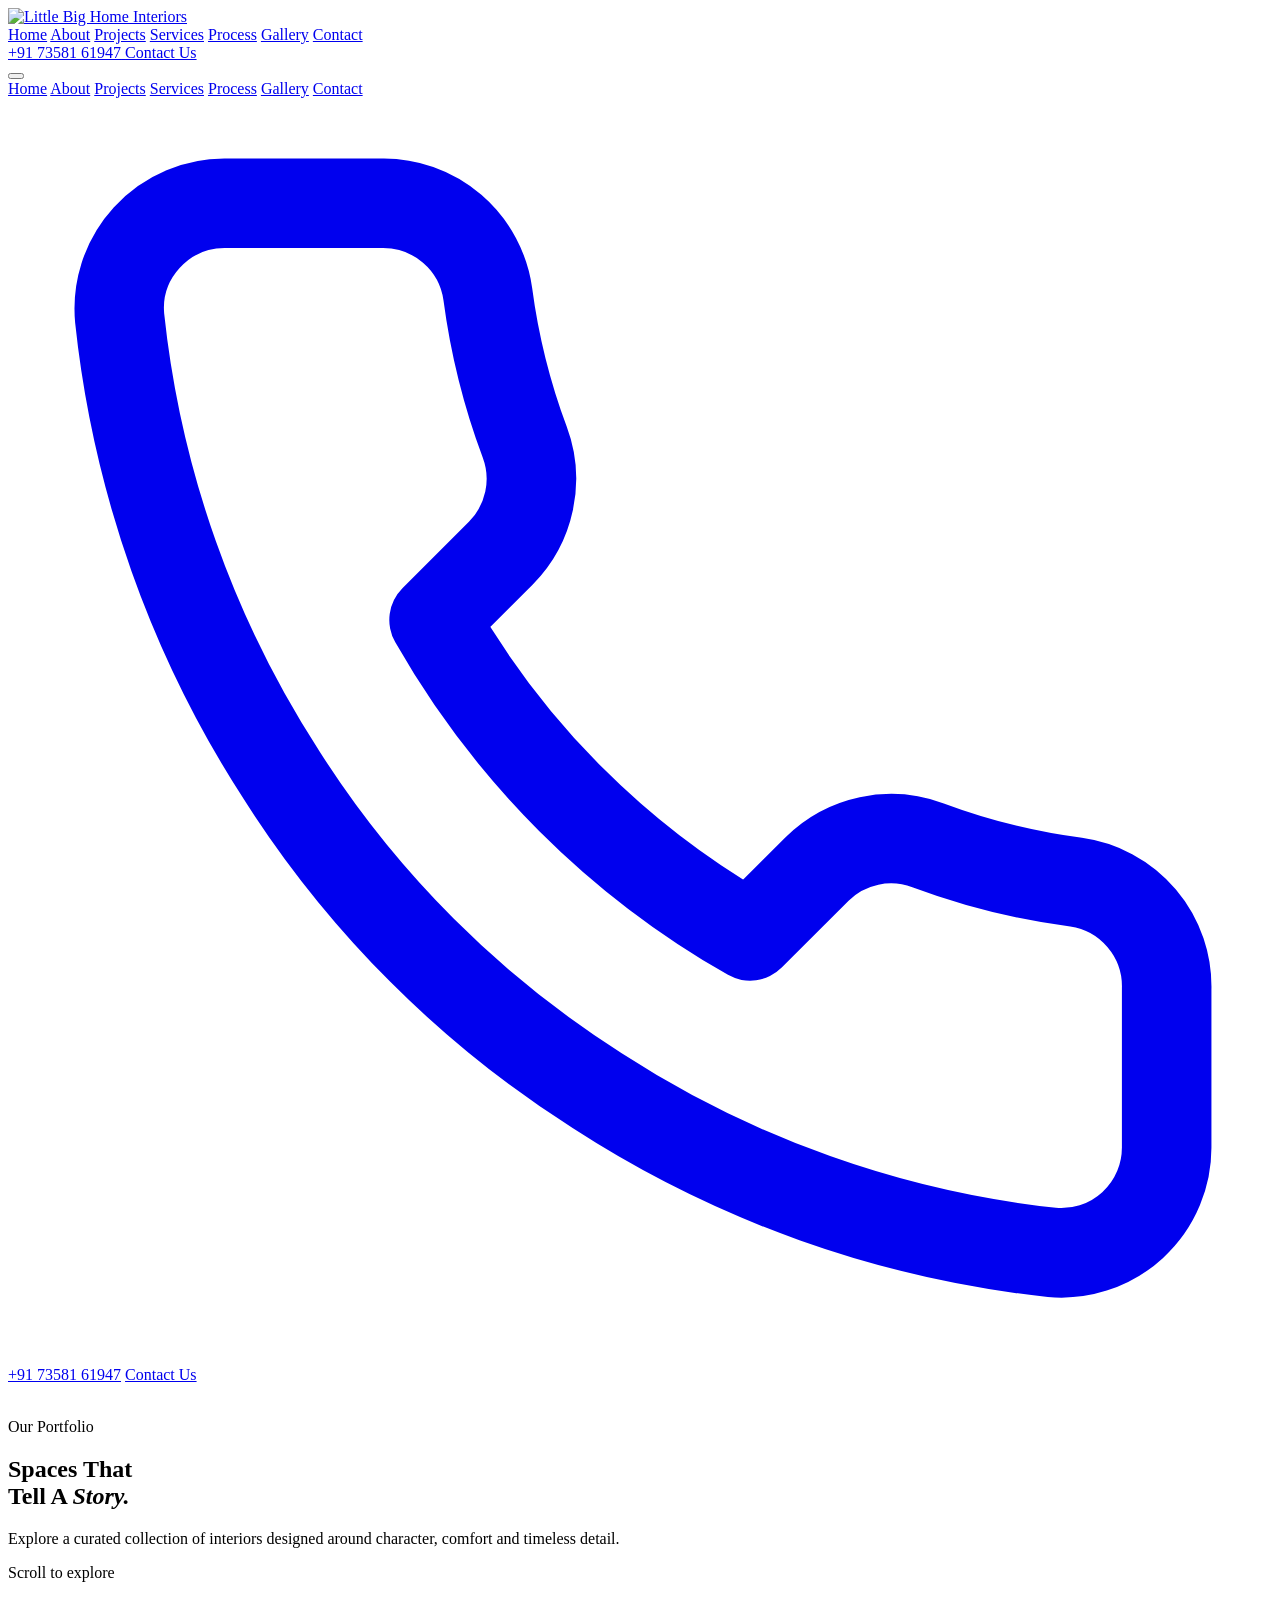
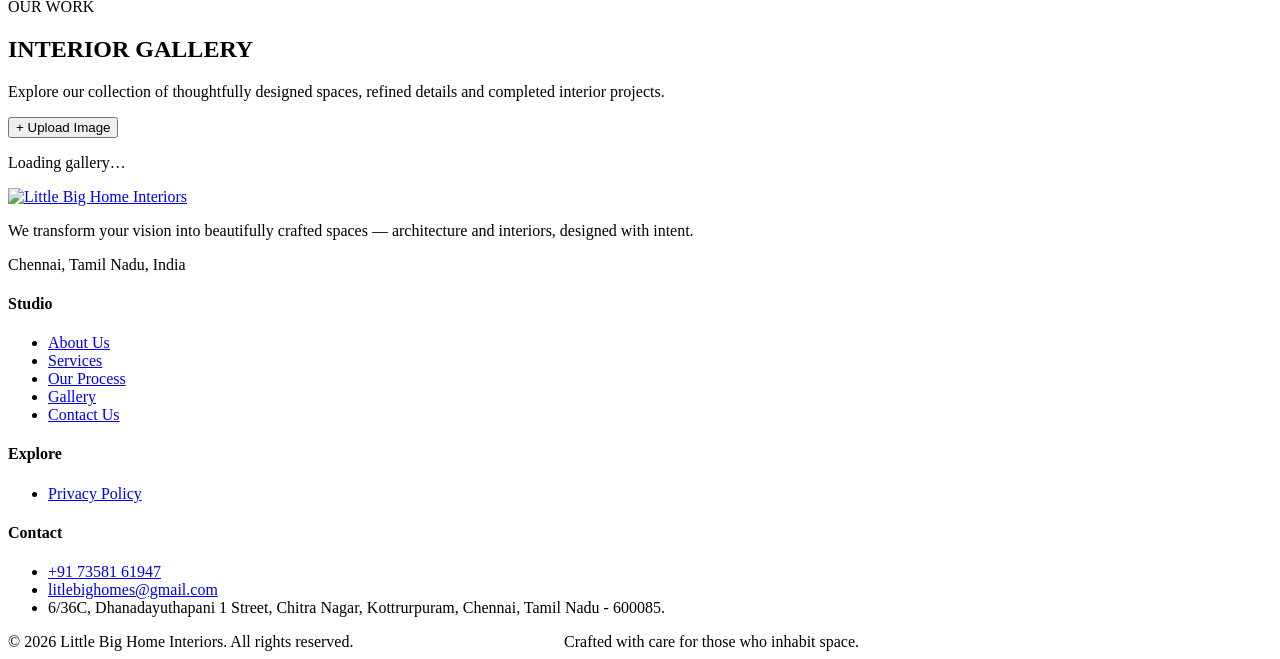
==== commit edb50b62: "update email code" ====
--- a/src/main/resources/static/page/gallery.html
+++ b/src/main/resources/static/page/gallery.html
@@ -5,9 +5,9 @@
     <meta name="viewport" content="width=device-width, initial-scale=1" />
     <title>Gallery | Little Big Home Interiors</title>
     <meta name="description" content="A curated portfolio of luxury residential and commercial interiors by Little Big Home Interiors." />
-    <link rel="stylesheet" href="/src/main/resources/static/assets/css/gallery.css" />
-    <link rel="stylesheet" href="/src/main/resources/static/assets/css/navbar-footer.css" />
-    <link rel="icon" href="/src/main/resources/static/assets/image/logo.png" type="image/x-icon">
+    <link rel="stylesheet" href="/assets/css/gallery.css" />
+    <link rel="stylesheet" href="/assets/css/navbar-footer.css" />
+    <link rel="icon" href="/assets/image/logo.png" type="image/x-icon">
     <link rel="stylesheet" href="https://cdnjs.cloudflare.com/ajax/libs/font-awesome/7.3.0/css/all.min.css" integrity="sha512-ApSLB1Pd3/bZN8fWB/RG9YhN/7bd9Hkf3AGaE2mPfebjrxagjuBtx2GcgdqIlJkUzwylBo61r9Xa9NmgBI0swA==" crossorigin="anonymous" referrerpolicy="no-referrer" />
     <link rel="preconnect" href="https://fonts.googleapis.com" />
     <link rel="preconnect" href="https://fonts.gstatic.com" crossorigin />
@@ -22,15 +22,15 @@
         <!-- ===============================
              LOGO
         ================================ -->
-        <a href="#home" class="lbh-brand" aria-label="Little Big Home Interiors Home">
-            <img src="/src/main/resources/static/assets/image/logo.png" alt="Little Big Home Interiors" class="lbh-brand-img">
+        <a href="/index.html#home" class="lbh-brand" aria-label="Little Big Home Interiors Home">
+            <img src="/assets/image/logo.png" alt="Little Big Home Interiors" class="lbh-brand-img">
         </a>
         <!-- ===============================
              DESKTOP NAVIGATION
         ================================ -->
         <nav class="lbh-menu" id="lbhMenu" aria-label="Primary Navigation">
             <a href="/index.html" class="lbh-menu-link lbh-active">Home</a>
-            <a href="/src/main/resources/static/index.html#about" class="lbh-menu-link">About</a>
+            <a href="/index.html#about" class="lbh-menu-link">About</a>
             <a href="/index.html#projects" class="lbh-menu-link">Projects</a>
             <a href="/index.html#services" class="lbh-menu-link">Services</a>
             <a href="/index.html#process" class="lbh-menu-link">Process</a>
@@ -49,7 +49,7 @@
                 <span class="lbh-phone-text">+91 73581 61947</span>
             </a>
             <!-- CONTACT CTA -->
-            <a href="#contact" class="lbh-contact-cta">Contact Us</a>
+            <a href="/index.html#contact" class="lbh-contact-cta">Contact Us</a>
         </div>
         <!-- ===============================
              MOBILE TOGGLE
@@ -67,13 +67,13 @@
 ====================================================== -->
 <div class="lbh-mobile" id="lbhMobile" aria-hidden="true">
     <nav class="lbh-mobile-nav" aria-label="Mobile Navigation">
-        <a href="#home" class="lbh-mobile-link lbh-active">Home</a>
-        <a href="#about" class="lbh-mobile-link">About</a>
-        <a href="#projects" class="lbh-mobile-link">Projects</a>
-        <a href="#services" class="lbh-mobile-link">Services</a>
-        <a href="#process" class="lbh-mobile-link">Process</a>
+        <a href="/index.html#home" class="lbh-mobile-link lbh-active">Home</a>
+        <a href="/index.html#about" class="lbh-mobile-link">About</a>
+        <a href="/index.html#projects" class="lbh-mobile-link">Projects</a>
+        <a href="/index.html#services" class="lbh-mobile-link">Services</a>
+        <a href="/index.html#process" class="lbh-mobile-link">Process</a>
         <a href="/page/gallery.html" class="lbh-mobile-link">Gallery</a>
-        <a href="#contact" class="lbh-mobile-link">Contact</a>
+        <a href="/index.html#contact" class="lbh-mobile-link">Contact</a>
         <!-- Mobile Phone -->
         <a href="tel:+917358161947" class="lbh-mobile-phone">
                 <span class="lbh-mobile-phone-icon">
@@ -93,15 +93,15 @@
                               stroke-linejoin="round" />
                     </svg>
                 </span>
-            +91 99999 99999</a>
+            +91 73581 61947</a>
         <!-- Mobile CTA -->
-        <a href="#contact" class="lbh-mobile-cta">Contact Us</a>
+        <a href="/index.html#contact" class="lbh-mobile-cta">Contact Us</a>
     </nav>
 </div>
 <!-- 1. BANNER -->
 <section class="lbhg-banner" aria-label="Gallery banner">
     <div class="lbhg-banner-media" aria-hidden="true">
-        <img class="lbhg-banner-img" src="/assets/image/gallery/banner-luxury-living-room.jpg" alt="" onerror="this.onerror=null;this.src='https://images.unsplash.com/photo-1600210492486-724fe5c67fb0?auto=format&amp;fit=crop&amp;w=1920&amp;q=80'" />
+        <img class="lbhg-banner-img" src="/assets/image/image%20(52).jpeg" alt="" />
     </div>
     <div class="lbhg-banner-overlay"></div>
     <div class="lbhg-banner-content">
@@ -193,8 +193,8 @@
                         <span class="gal-label" id="gal-file-label">Upload File *</span>
                         <div class="gal-drop" id="gal-drop" role="button" tabindex="0" aria-labelledby="gal-file-label" aria-describedby="gal-file-help">
                             <span class="gal-drop__mark" aria-hidden="true">+</span>
-                            <span class="gal-drop__main">Drag &amp; Drop, or click to browse</span>
-                            <span class="gal-drop__hint" id="gal-file-help">Exactly 360×480px · JPG/PNG · 1–2MB</span>
+                            <span class="gal-drop__main">Drag & Drop, or click to browse</span>
+                            <span class="gal-drop__hint" id="gal-file-help">JPG/PNG · 1–2MB</span>
                         </div>
                         <input type="file" id="gal-file-input" accept=".jpg,.jpeg,.png,image/jpeg,image/png" class="gal-sr" aria-labelledby="gal-file-label" />
                         <p class="gal-msg gal-msg--error" id="gal-file-err" role="alert" hidden><span aria-hidden="true"></span> <span></span></p>
@@ -247,7 +247,7 @@
                         </div>
                         <img id="gal-preview-img" alt="Selected image preview" hidden />
                     </div>
-                    <p class="gal-preview__note">Preview shown at the required 360 × 480 ratio.</p>
+                    <p class="gal-preview__note">Preview shown at the ratio.</p>
                 </aside>
             </div>
         </div>
@@ -282,7 +282,7 @@
              BRAND
         ================================ -->
         <div class="lbh-footer-brand">
-            <a href="index.html#home" class="lbh-footer-logo"><img src="/assets/image/logo.png" alt="Little Big Home Interiors"></a>
+            <a href="/index.html#home" class="lbh-footer-logo"><img src="/assets/image/logo.png" alt="Little Big Home Interiors"></a>
             <p class="lbh-footer-desc">
                 We transform your vision into beautifully
                 crafted spaces — architecture and interiors,
@@ -303,11 +303,11 @@
         <div class="lbh-footer-col">
             <h4>Studio</h4>
             <ul>
-                <li><a href="index.html#about">About Us</a></li>
-                <li><a href="index.html#services">Services</a></li>
-                <li><a href="index.html#process">Our Process</a></li>
+                <li><a href="/index.html#about">About Us</a></li>
+                <li><a href="/index.html#services">Services</a></li>
+                <li><a href="/index.html#process">Our Process</a></li>
                 <li><a href="/page/gallery.html">Gallery</a></li>
-                <li><a href="index.html#contact">Contact Us</a></li>
+                <li><a href="/index.html#contact">Contact Us</a></li>
             </ul>
         </div>
         <!-- ===============================
@@ -316,11 +316,7 @@
         <div class="lbh-footer-col">
             <h4>Explore</h4>
             <ul>
-                <li><a href="index.html#projects">Our Projects</a></li>
-                <li><a href="index.html#services">Interior Design</a></li>
-                <li><a href="index.html#about">About Studio</a></li>
-                <li><a href="index.html#contact">Start A Project</a></li>
-                <li><a href="#">Privacy Policy</a></li>
+                <li><a href="/page/privacy-policy.html">Privacy Policy</a></li>
             </ul>
         </div>
         <!-- ===============================
@@ -349,7 +345,7 @@
 <script>
     lucide.createIcons();
 </script>
-<script src="/src/main/resources/static/assets/js/gallery.js"></script>
-<script src="/src/main/resources/static/assets/js/navbar-footer.js"></script>
+<script src="/assets/js/gallery.js"></script>
+<script src="/assets/js/navbar-footer.js"></script>
 </body>
 </html>
